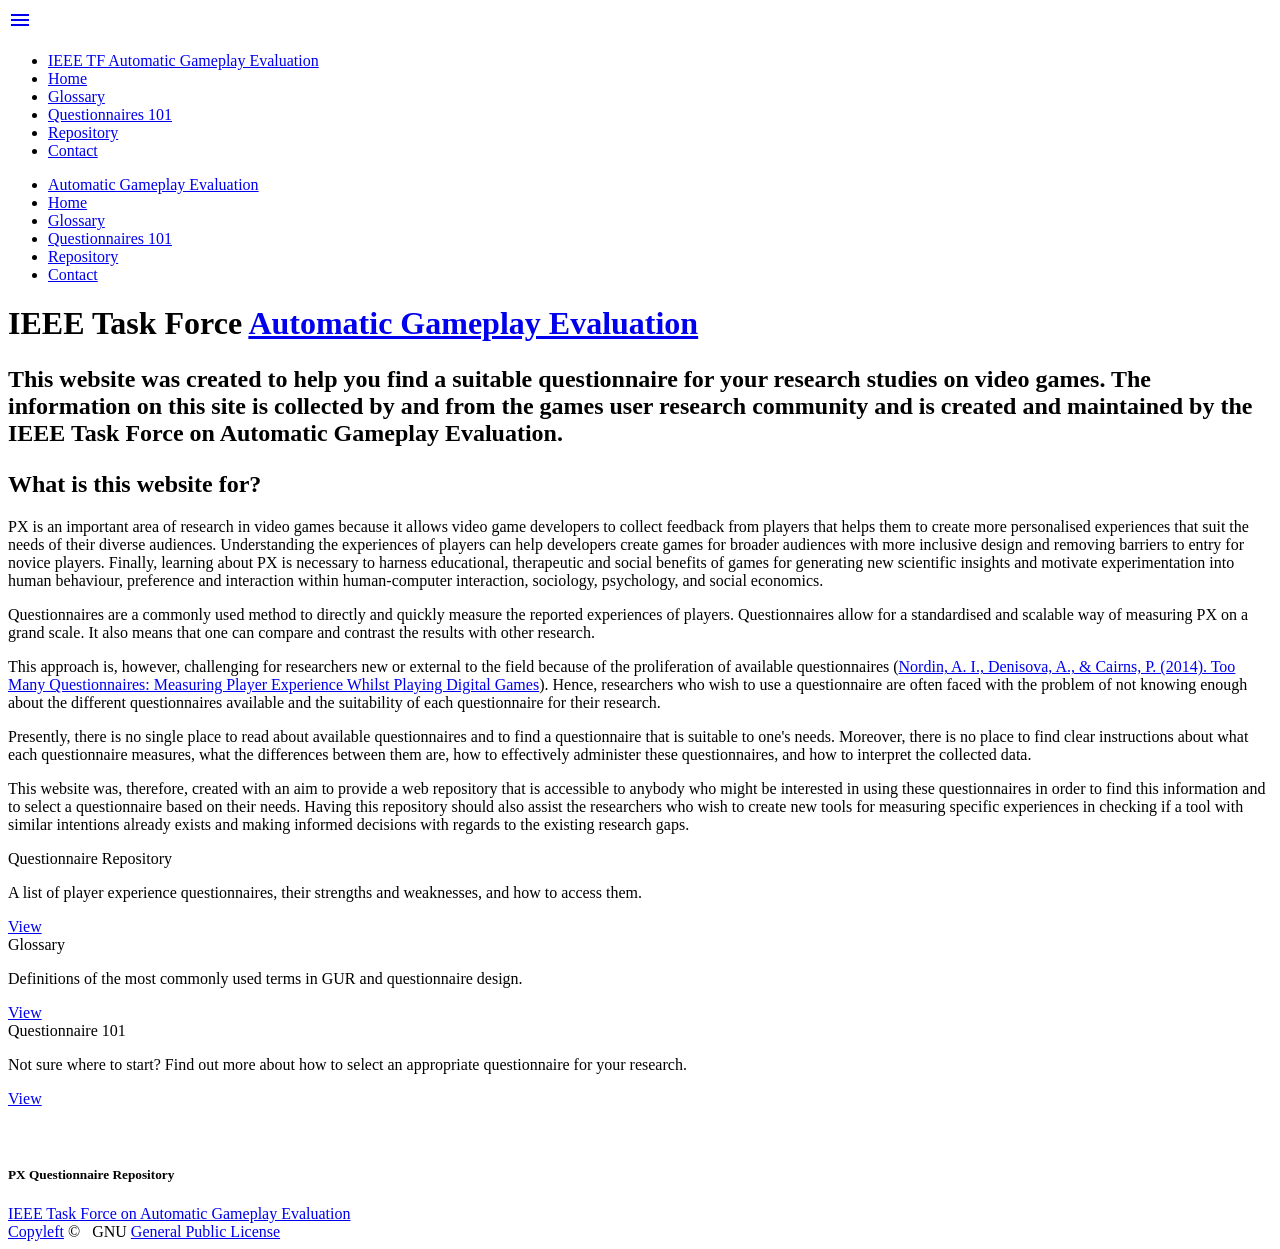
==== questionnaires/index.html @ a7a1222b "Create index.html" ====
<!DOCTYPE html>
<html lang="en">

<head>
    <meta http-equiv="Content-Type" content="text/html; charset=UTF-8" />
    <meta name="viewport" content="width=device-width, initial-scale=1, maximum-scale=1.0" />
    <title>PX Questionnaires Repository</title>

    <!-- CSS  -->
    <link href="https://fonts.googleapis.com/icon?family=Material+Icons" rel="stylesheet">
    <link href="css/materialize.css" type="text/css" rel="stylesheet" media="screen,projection" />
    <link href="css/style.css" type="text/css" rel="stylesheet" media="screen,projection" />

    <script defer type="17fdd54ff80a4f3861666356-text/javascript" src="https://unpkg.com/jquery@latest/dist/jquery.slim.min.js"></script>
    <script defer type="17fdd54ff80a4f3861666356-text/javascript" src="https://cdnjs.cloudflare.com/ajax/libs/materialize/1.0.0/js/materialize.min.js"></script>
    <script defer type="17fdd54ff80a4f3861666356-text/javascript" src="https://unpkg.com/vue@latest/dist/vue.min.js"></script>
    <script defer type="17fdd54ff80a4f3861666356-text/javascript" src="https://unpkg.com/aos@next/dist/aos.js"></script>
    <script defer type="17fdd54ff80a4f3861666356-text/javascript" src="js/vue_headfoot.js"></script>
    <script defer type="17fdd54ff80a4f3861666356-text/javascript" src="js/scripts.js"></script>
</head>

<body>

    <header id="header">
        <div class="navbar-fixed">
            <nav class="no-shadows">
                <div class="nav-wrapper white"><a href="#" data-target="mobile-nav" class="sidenav-trigger hide-on-med-and-up"><i class="material-icons grey-text text-darken-2">menu</i></a>
                    <ul id="nav-mobile" class="left hide-on-small-and-down">
                        <li id="" class="active"><a href="https://game-evaluation.github.io/index.html" target="_blank" class="grey-text text-darken-2">IEEE TF Automatic Gameplay Evaluation</a>
                        </li>
                        <li id="" class=""><a href="#" title="Home" class="grey-text text-darken-2">Home</a></li>
                        <li id="" class=""><a href="glossary.html" title="Glossary" class="grey-text text-darken-2">Glossary</a></li>
                        <li id="" class=""><a href="info.html" title="Questionnaries 101" class="grey-text text-darken-2">Questionnaires 101</a></li>
                        <li id="" class=""><a href="questionnaires.html" title="Repository" class="grey-text text-darken-2">Repository</a></li>
                        <li id="" class=""><a href="contact" title="Contact" class="grey-text text-darken-2">Contact</a></li>
                    </ul>
                </div>
            </nav>
        </div>
        <ul id="mobile-nav" class="sidenav">
            <li id="" class="active"><a href="https://game-evaluation.github.io/index.html" target="_blank" class="menu-header">Automatic Gameplay Evaluation</a></li>
            <li id="" class=""><a href="#" title="Home" class="grey-text text-darken-2">Home</a></li>
            <li id="" class=""><a href="glossary.html" title="Glossary" class="grey-text text-darken-2">Glossary</a></li>
            <li id="" class=""><a href="info.html" title="Questionnaires 101" class="grey-text text-darken-2">Questionnaires 101</a></li>
            <li id="" class=""><a href="questionnaires.html" title="Repository" class="grey-text text-darken-2">Repository</a></li>
            <li id="" class=""><a href="contact.html" title="Contact" class="grey-text text-darken-2">Contact</a></li>
        </ul>
        <div class="container py-5 my-5">
            <div class="row">
                <div class="col s9 l8">
                    <h1 class="page-title"><span>IEEE Task Force</span> <a href="https://game-evaluation.github.io/index.html">Automatic Gameplay Evaluation</a></h1>
                </div>
                <div class="col s12 m9 l10">
                    <h2>
                        <p class="mt-2 smaller">This website was created to help you find a suitable questionnaire for your research studies on video games. The information on this site is collected by and from the games user research community and is created and maintained by the IEEE Task Force on Automatic Gameplay Evaluation.</p>
                    </h2>
                </div>
            </div>
        </div>
    </header>


    <div class="container">
        <div class="section">
            <div class="row">
                <div class="col s12 l11">
                    <h2 class="bold mb-1"><span>What is this website for?</span></h2>
                    <p>PX is an important area of research in video games because it allows video game developers to collect feedback from players that helps them to create more personalised experiences that suit the needs of their diverse audiences. Understanding the experiences of players can help developers create games for broader audiences with more inclusive design and removing barriers to entry for novice players. Finally, learning about PX is necessary to harness educational, therapeutic and social benefits of games for generating new scientific insights and motivate experimentation into human behaviour, preference and interaction within human-computer interaction, sociology, psychology, and social economics. </p>

                    <p>Questionnaires are a commonly used method to directly and quickly measure the reported experiences of players. Questionnaires allow for a standardised and scalable way of measuring PX on a grand scale. It also means that one can compare and contrast the results with other research.</p>

                    <p>This approach is, however, challenging for researchers new or external to the field because of the proliferation of available questionnaires (<a class="yellow-text text-darken-3" href="https://openaccess.city.ac.uk/id/eprint/21353/1/" target="_blank">Nordin, A. I., Denisova, A., &amp; Cairns, P. (2014). Too Many Questionnaires: Measuring Player Experience Whilst Playing Digital Games</a>). Hence, researchers who wish to use a questionnaire are often faced with the problem of not knowing enough about the different questionnaires available and the suitability of each questionnaire for their research.</p>

                    <p>Presently, there is no single place to read about available questionnaires and to find a questionnaire that is suitable to one's needs. Moreover, there is no place to find clear instructions about what each questionnaire measures, what the differences between them are, how to effectively administer these questionnaires, and how to interpret the collected data. </p>

                    <p>This website was, therefore, created with an aim to provide a web repository that is accessible to anybody who might be interested in using these questionnaires in order to find this information and to select a questionnaire based on their needs. Having this repository should also assist the researchers who wish to create new tools for measuring specific experiences in checking if a tool with similar intentions already exists and making informed decisions with regards to the existing research gaps.</p>
                </div>
                <div class="col s12 l4 my-5">
                    <div class="card grey darken-3">
                        <div class="card-content white-text">
                            <span class="card-title">Questionnaire Repository</span>
                            <p class="light">A list of player experience questionnaires, their strengths and weaknesses, and how to access them.</p>
                        </div>
                        <div class="card-action">
                            <a class="yellow-text text-darken-2" href="questionnaires.html">View</a>
                        </div>
                    </div>
                </div>
                <div class="col s12 l4 my-5">
                    <div class="card grey darken-3">
                        <div class="card-content white-text">
                            <span class="card-title">Glossary</span>
                            <p class="light">Definitions of the most commonly used terms in GUR and questionnaire design.</p>
                        </div>
                        <div class="card-action">
                            <a class="yellow-text text-darken-2" href="glossary.html">View</a>
                        </div>
                    </div>
                </div>
                <div class="col s12 l4 my-5">
                    <div class="card grey darken-3">
                        <div class="card-content white-text">
                            <span class="card-title">Questionnaire 101</span>
                            <p class="light">Not sure where to start? Find out more about how to select an appropriate questionnaire for your research.</p>
                        </div>
                        <div class="card-action">
                            <a class="yellow-text text-darken-2" href="#">View</a>
                        </div>
                    </div>
                </div>


            </div>
            <br><br>
        </div>
    </div>


    <footer class="page-footer grey lighten-5" id="footer">
        <div class="container">
            <div class="row">
                <div data-aos="fade-up" data-aos-delay="150" data-aos-anchor-placement="bottom-bottom" data-aos-easing="ease-in-out-quad" data-aos-once="true" class="col l6 s12 aos-init aos-animate">
                    <h5 class="bold grey-text text-darken-4">
                        PX Questionnaire Repository
                    </h5>
                    <div><a href="https://game-evaluation.github.io/index.html" class="link grey-text text-darken-4">IEEE Task Force on Automatic Gameplay Evaluation</a></div>
                </div>
            </div>
            <div class="row">
                <div class="col 4">
                    <div class="footer-copyright grey lighten-5 grey-text text-lighten-2"><a href="https://www.gnu.org/licenses/copyleft.en.html" title="What is Copyleft? - GNU Project - Free Software Foundation" class="grey-text text-lighten-2">Copyleft</a>&nbsp;<span class="copyleft">©</span>&nbsp;
                        &nbsp;GNU&nbsp;<a href="https://www.gnu.org/licenses/gpl.html" title="The GNU General Public License v3.0 - GNU Project - Free Software Foundation" class="grey-text text-lighten-2">General Public License</a></div>
                </div>
            </div>
        </div>
    </footer>


    <!--  Scripts-->
    <script src="https://code.jquery.com/jquery-2.1.1.min.js"></script>
    <script src="js/materialize.js"></script>
    <script src="js/init.js"></script>

</body></html>
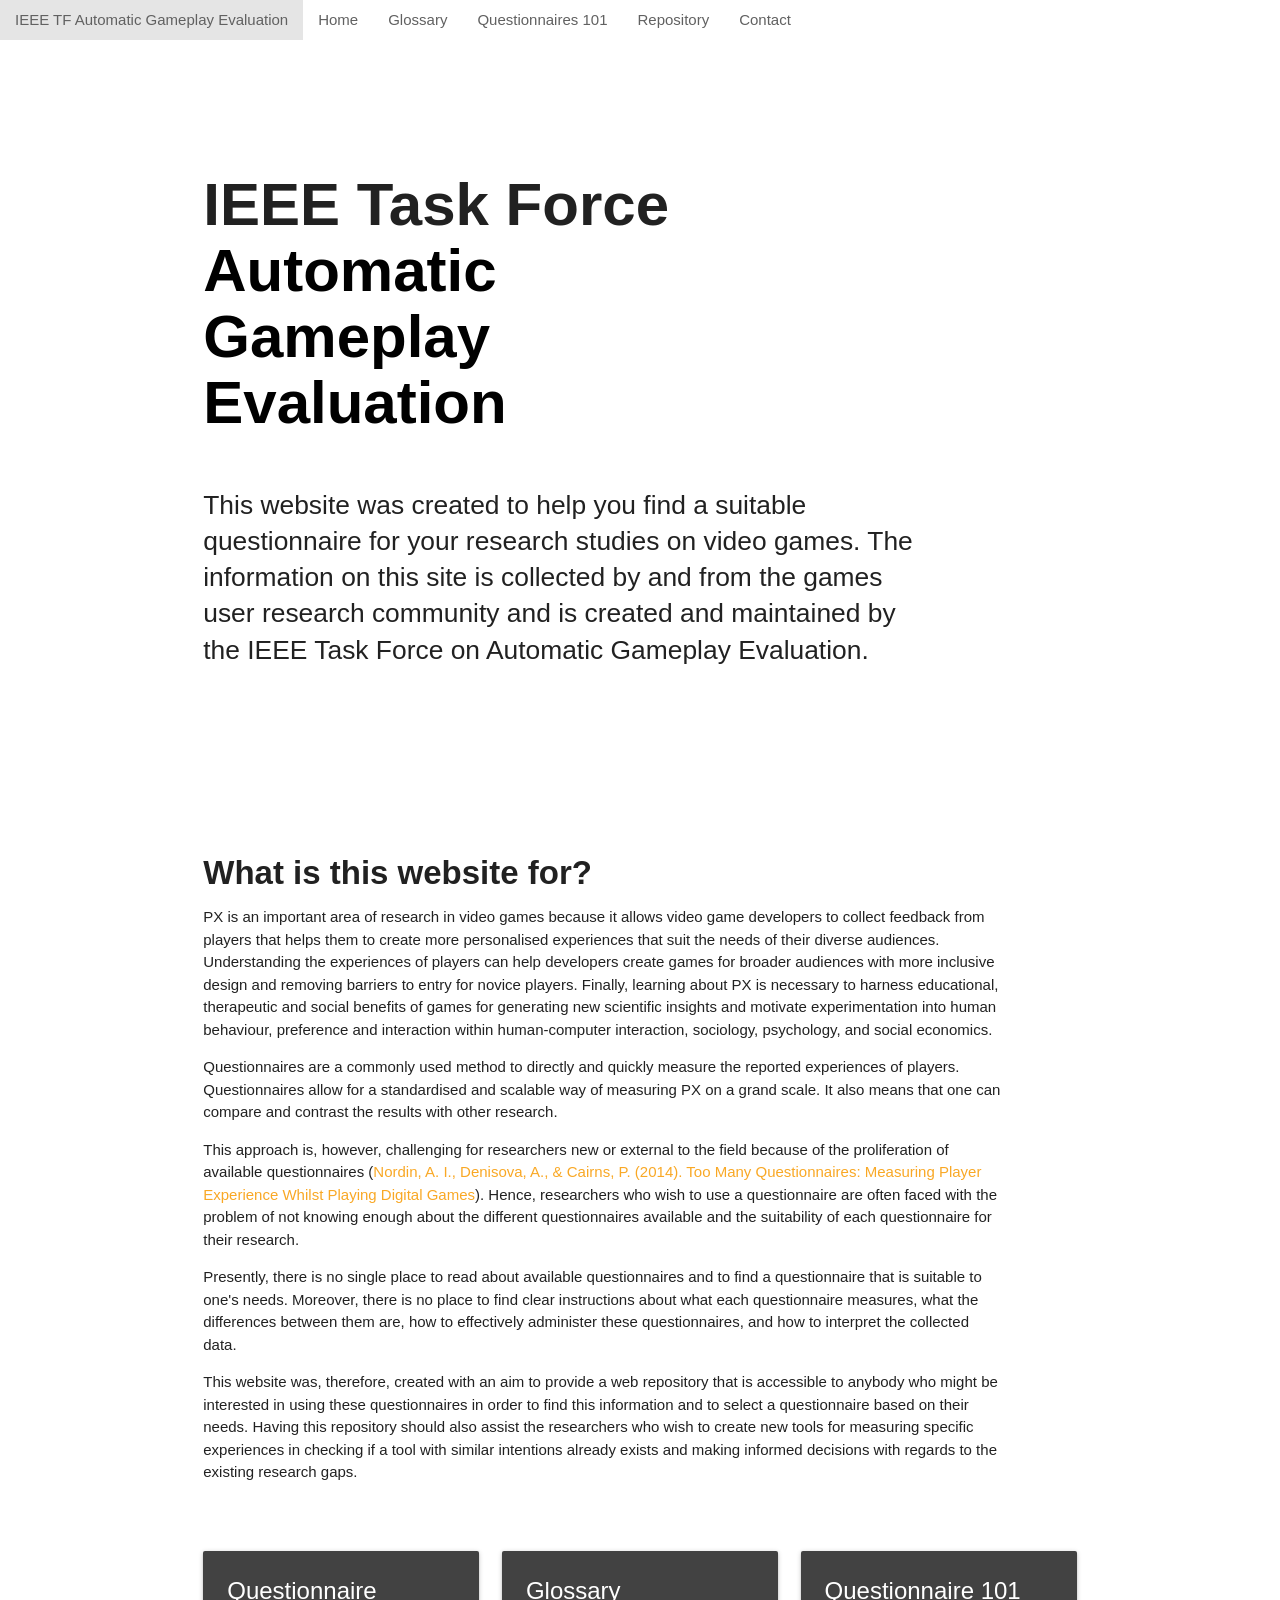
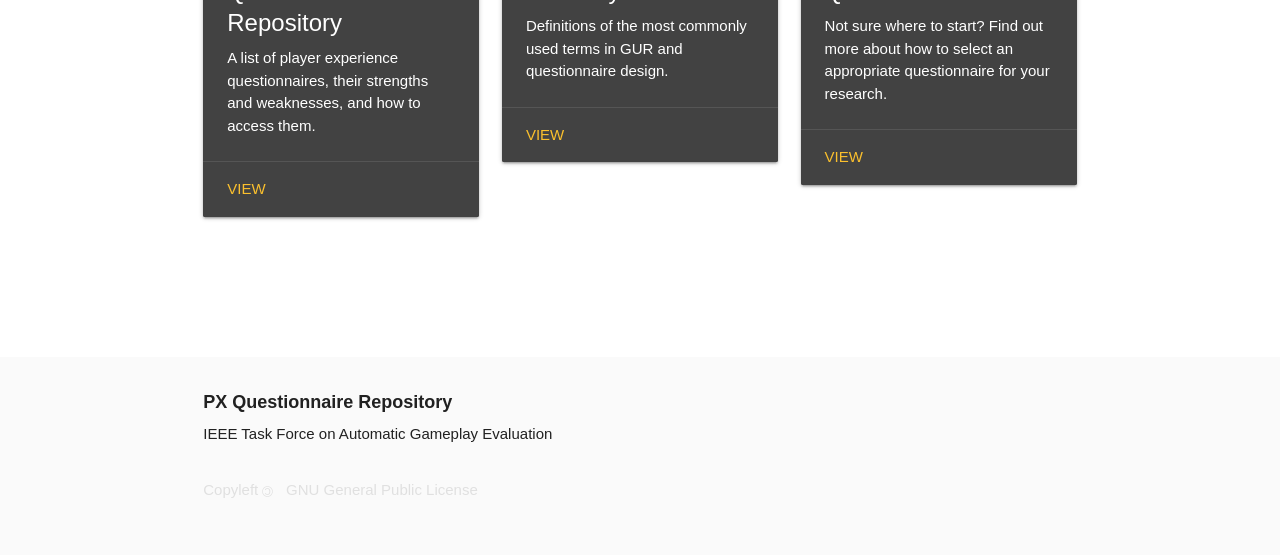
==== commit 8fccb599: "Update index.html" ====
--- a/questionnaires/index.html
+++ b/questionnaires/index.html
@@ -26,7 +26,7 @@
             <nav class="no-shadows">
                 <div class="nav-wrapper white"><a href="#" data-target="mobile-nav" class="sidenav-trigger hide-on-med-and-up"><i class="material-icons grey-text text-darken-2">menu</i></a>
                     <ul id="nav-mobile" class="left hide-on-small-and-down">
-                        <li id="" class="active"><a href="https://game-evaluation.github.io/index.html" target="_blank" class="grey-text text-darken-2">IEEE TF Automatic Gameplay Evaluation</a>
+                        <li id="" class="active"><a href="https://game-evaluation.github.io/home.html" target="_blank" class="grey-text text-darken-2">IEEE TF Automatic Gameplay Evaluation</a>
                         </li>
                         <li id="" class=""><a href="#" title="Home" class="grey-text text-darken-2">Home</a></li>
                         <li id="" class=""><a href="glossary.html" title="Glossary" class="grey-text text-darken-2">Glossary</a></li>
@@ -38,7 +38,7 @@
             </nav>
         </div>
         <ul id="mobile-nav" class="sidenav">
-            <li id="" class="active"><a href="https://game-evaluation.github.io/index.html" target="_blank" class="menu-header">Automatic Gameplay Evaluation</a></li>
+            <li id="" class="active"><a href="https://game-evaluation.github.io/home.html" target="_blank" class="menu-header">Automatic Gameplay Evaluation</a></li>
             <li id="" class=""><a href="#" title="Home" class="grey-text text-darken-2">Home</a></li>
             <li id="" class=""><a href="glossary.html" title="Glossary" class="grey-text text-darken-2">Glossary</a></li>
             <li id="" class=""><a href="info.html" title="Questionnaires 101" class="grey-text text-darken-2">Questionnaires 101</a></li>
--- a/questionnaires/css/style.css
+++ b/questionnaires/css/style.css
@@ -0,0 +1,2704 @@
+/*!* Additional styles
+* Copyleft
+* https://www.gnu.org/licenses/gpl.html*/
+.img-responsive {
+    max-width: 100%;
+    height: auto;
+    object-fit: cover
+}
+
+.fade-out.aos-animate {
+    opacity: 0
+}
+
+.fade-out:hover {
+    opacity: 0
+}
+
+.reg {
+    font-weight: 400;
+    font-size: 1.2rem
+}
+
+.ex-light {
+    font-weight: 200;
+    font-size: 1.1rem
+}
+
+.bold {
+    font-weight: 800
+}
+
+.smaller {
+    font-size: .8em
+}
+
+.small {
+    font-size: .9em
+}
+
+a {
+    color: #e6b800
+}
+
+.lead::first-letter {
+    font-weight: 700;
+    -webkit-initial-letter: 3 2;
+    initial-letter: 3 2
+}
+
+.roundedElement {
+    border-radius: 4%
+}
+
+.tabs .tab a {
+    color: #000
+}
+
+.tabs .tab a:hover {
+    background-color: #eee;
+    color: #000
+}
+
+.tabs .tab a.active {
+    color: #000
+}
+
+.tabs .indicator {
+    background-color: #000
+}
+
+.copyleft {
+    display: inline-block;
+    transform: rotate(180deg)
+}
+
+.sticker {
+    width: 150px;
+    height: 150px;
+    -webkit-border-radius: 50%;
+    -moz-border-radius: 50%;
+    border-radius: 50%;
+    color: #fff;
+    line-height: 300px;
+    text-align: center;
+    background: #000;
+    display: inline-block;
+    margin-top: -30%;
+    line-height: 32px;
+    font-size: 1.9rem;
+    font-weight: 700;
+    transform: rotate(20deg)
+}
+
+.sticker:hover {
+    background: #d5171c;
+    transform: rotate(0deg)
+}
+
+.link {
+    position: relative;
+    z-index: 1
+}
+
+.link:hover {
+    color: #fff !important
+}
+
+.link::before {
+    content: '';
+    position: absolute;
+    z-index: -1;
+    top: 0;
+    bottom: 0;
+    left: -.25em;
+    right: -.25em;
+    background-color: #000;
+    transform-origin: center right;
+    transform: scaleX(0);
+    transition: transform .2s ease-in-out
+}
+
+.link:hover::before {
+    transform: scaleX(1);
+    transform-origin: center left
+}
+
+input:focus,
+select:focus,
+textarea:focus,
+button:focus,
+li:focus,
+.keyboard-focused {
+    outline: none
+}
+
+.keyboard-focused input[type=range]:focus:not(.active)::-webkit-slider-thumb {
+    -webkit-box-shadow: #fff;
+    box-shadow: #fff
+}
+
+.keyboard-focused input[type=range]:focus:not(.active)::-moz-range-thumb {
+    box-shadow: #fff
+}
+
+.keyboard-focused input[type=range]:focus:not(.active)::-ms-thumb {
+    box-shadow: #fff
+}
+
+*:focus:not(.focus-visible) {
+    outline: none
+}
+
+.focus-visible {
+    outline: #90ee90 solid 2px
+}
+
+nav,
+.navbar-fixed,
+nav i.material-icons {
+    height: 40px;
+    line-height: 40px
+}
+
+.no-shadows {
+    box-shadow: none !important
+}
+
+.brand-logo {
+    margin-right: 10%
+}
+
+.brand-logo img {
+    height: 80px
+}
+
+.lbr {
+    white-space: pre-wrap
+}
+
+.page-footer {
+    padding-bottom: 20px;
+    box-shadow: 0 50vh 0 50vh #fafafa
+}
+
+h1 {
+    font-size: 3rem;
+    line-height: 110%;
+    margin: 2.8rem 0 1.68rem
+}
+
+h2 {
+    font-size: 2.2rem;
+    line-height: 110%;
+    margin: 2.3733333333rem 0 1.424rem
+}
+
+h3 {
+    font-size: 1.5rem;
+    line-height: 110%;
+    margin: 1.9466666667rem 0 1.168rem
+}
+
+h4 {
+    font-size: 1.3rem;
+    line-height: 110%;
+    margin: 1.52rem 0 .912rem
+}
+
+h5 {
+    font-size: 1.2rem;
+    line-height: 110%;
+    margin: 1.0933333333rem 0 .656rem
+}
+
+h6 {
+    font-size: 1.05rem;
+    line-height: 110%;
+    margin: .7666666667rem 0 .46rem
+}
+
+#dropdown1 {
+    width: 160px !important
+}
+
+#ft th,
+#pt1 th,
+#pt2 th {
+    width: 100%
+}
+
+#ft td,
+#pt1 td,
+#pt2 td {
+    display: inline-block;
+    width: 25%
+}
+
+.menu-header {
+    font-weight: 600
+}
+
+.menu-subheader::before {
+    content: "\2002"
+}
+
+.menu-subheader,
+.menu-header {
+    color: #616161 !important
+}
+
+.menu-selection {
+    font-weight: 800;
+    color: #616161 !important
+}
+
+table,
+tr {
+    border-bottom: none
+}
+
+.section {
+    padding-top: 1rem;
+    padding-bottom: 1rem
+}
+
+.collapsible-header.active i {
+    -ms-transform: rotate(90deg);
+    -webkit-transform: rotate(90deg);
+    transform: rotate(90deg)
+}
+
+img.head-shot {
+    border-radius: 5%
+}
+
+img.head-shot-lg {
+    border-radius: 10px;
+    width: auto;
+    height: 220px
+}
+
+div.big-strong,
+h2.big-strong {
+    font-weight: 800;
+    font-size: 1.6rem;
+    margin-top: 1.2rem
+}
+
+@-webkit-keyframes fadeIn {
+    0% {
+        opacity: 0
+    }
+
+    40% {
+        opacity: 1
+    }
+
+    60% {
+        opacity: 1
+    }
+
+    100% {
+        opacity: 0
+    }
+}
+
+@-moz-keyframes fadeIn {
+    0% {
+        opacity: 0
+    }
+
+    40% {
+        opacity: 1
+    }
+
+    60% {
+        opacity: 1
+    }
+
+    100% {
+        opacity: 0
+    }
+}
+
+@keyframes fadeIn {
+    0% {
+        opacity: 0
+    }
+
+    40% {
+        opacity: 1
+    }
+
+    60% {
+        opacity: 1
+    }
+
+    100% {
+        opacity: 0
+    }
+}
+
+h1.page-title {
+    font-size: 60px;
+    font-weight: 900;
+    margin-bottom: 1rem
+}
+
+h1.page-title a, h2.page-title a {
+    color: #000
+}
+
+h1.page-title a:hover, h2.page-title a:hover {
+    color: #fcac24
+}
+
+h2.page-title {
+    font-size: 42px;
+    font-weight: 900;
+    margin-bottom: 1rem
+}
+
+h4 a {
+    color: #e6b800;
+    text-decoration: underline;
+}
+
+@media only screen and (min-width:1201px) {
+    h1.page-title {
+        font-size: 60px;
+        font-weight: 900;
+        margin-bottom: 1rem
+    }
+    
+    h2.page-title {
+        font-size: 42px;
+        font-weight: 900;
+        margin-bottom: 1rem
+    }
+
+    .hero-align-bottom {
+        margin-top: 270px
+    }
+
+    .oversize,
+    .oversize-overlay {
+        width: 100%;
+        font-weight: 700;
+        text-rendering: optimizeLegibility
+    }
+
+    .oversize {
+        font-size: 14rem
+    }
+
+    .oversize-overlay {
+        font-size: 13rem;
+        opacity: .6
+    }
+}
+
+@media only screen and (min-width:993px) {
+    h1.page-title {
+        font-size: 60px;
+        font-weight: 900;
+        margin-bottom: 1rem
+    }
+    
+    h2.page-title {
+        font-size: 42px;
+        font-weight: 900;
+        margin-bottom: 1rem
+    }
+
+    .hero-align-bottom {
+        margin-top: 270px
+    }
+
+    .oversize,
+    .oversize-overlay {
+        width: 100%;
+        font-weight: 700;
+        text-rendering: optimizeLegibility
+    }
+
+    .oversize {
+        font-size: 12rem
+    }
+
+    .oversize-overlay {
+        font-size: 11rem;
+        opacity: .6
+    }
+}
+
+@media only screen and (min-width:601px) and (max-width:992px) {
+    h1.page-title {
+        font-size: 54px;
+        font-weight: 800;
+        margin-bottom: .5rem
+    }
+    h2.page-title {
+        font-size: 40px;
+        font-weight: 800;
+        margin-bottom: .5rem
+    }
+
+    .hero-align-bottom {
+        margin-top: 320px
+    }
+
+    .oversize,
+    .oversize-overlay {
+        width: 100%;
+        font-weight: 700;
+        text-rendering: optimizeLegibility
+    }
+
+    .oversize {
+        font-size: 8rem
+    }
+
+    .oversize-overlay {
+        font-size: 8rem;
+        opacity: .6
+    }
+}
+
+@media only screen and (max-width:600px) {
+    h1.page-title {
+        font-size: 42px;
+        font-weight: 800
+    }
+    h2.page-title {
+        font-size: 32px;
+        font-weight: 800
+    }
+
+    .hero-align-bottom {
+        margin-top: 380px
+    }
+
+    .oversize,
+    .oversize-overlay {
+        width: 100%;
+        font-weight: 700;
+        text-rendering: optimizeLegibility
+    }
+
+    .oversize {
+        font-size: 5rem
+    }
+
+    .oversize-overlay {
+        font-size: 4rem;
+        opacity: .6
+    }
+}
+
+.h100 {
+    height: 100%
+}
+
+li.charter-list {
+    margin-bottom: .7rem
+}
+
+.parallax-text {
+    font-size: 1.1rem;
+    font-weight: 700;
+    text-rendering: optimizeLegibility
+}
+
+.material-icons.md-12 {
+    font-size: 12px
+}
+
+.material-icons.md-14 {
+    font-size: 14px
+}
+
+.material-icons.md-18 {
+    font-size: 18px
+}
+
+.material-icons.md-24 {
+    font-size: 24px
+}
+
+.material-icons.md-36 {
+    font-size: 36px
+}
+
+.material-icons.md-48 {
+    font-size: 48px
+}
+
+.m-0 {
+    margin: 0 !important
+}
+
+.mt-0,
+.my-0 {
+    margin-top: 0 !important
+}
+
+.mr-0,
+.mx-0 {
+    margin-right: 0 !important
+}
+
+.mb-0,
+.my-0 {
+    margin-bottom: 0 !important
+}
+
+.ml-0,
+.mx-0 {
+    margin-left: 0 !important
+}
+
+.m-1 {
+    margin: .25rem !important
+}
+
+.mt-1,
+.my-1 {
+    margin-top: .25rem !important
+}
+
+.mr-1,
+.mx-1 {
+    margin-right: .25rem !important
+}
+
+.mb-1,
+.my-1 {
+    margin-bottom: .25rem !important
+}
+
+.ml-1,
+.mx-1 {
+    margin-left: .25rem !important
+}
+
+.m-2 {
+    margin: .5rem !important
+}
+
+.mt-2,
+.my-2 {
+    margin-top: .5rem !important
+}
+
+.mr-2,
+.mx-2 {
+    margin-right: .5rem !important
+}
+
+.mb-2,
+.my-2 {
+    margin-bottom: .5rem !important
+}
+
+.ml-2,
+.mx-2 {
+    margin-left: .5rem !important
+}
+
+.m-3 {
+    margin: 1rem !important
+}
+
+.mt-3,
+.my-3 {
+    margin-top: 1rem !important
+}
+
+.mr-3,
+.mx-3 {
+    margin-right: 1rem !important
+}
+
+.mb-3,
+.my-3 {
+    margin-bottom: 1rem !important
+}
+
+.ml-3,
+.mx-3 {
+    margin-left: 1rem !important
+}
+
+.m-4 {
+    margin: 1.5rem !important
+}
+
+.mt-4,
+.my-4 {
+    margin-top: 1.5rem !important
+}
+
+.mr-4,
+.mx-4 {
+    margin-right: 1.5rem !important
+}
+
+.mb-4,
+.my-4 {
+    margin-bottom: 1.5rem !important
+}
+
+.ml-4,
+.mx-4 {
+    margin-left: 1.5rem !important
+}
+
+.m-5 {
+    margin: 3rem !important
+}
+
+.mt-5,
+.my-5 {
+    margin-top: 3rem !important
+}
+
+.mr-5,
+.mx-5 {
+    margin-right: 3rem !important
+}
+
+.mb-5,
+.my-5 {
+    margin-bottom: 3rem !important
+}
+
+.ml-5,
+.mx-5 {
+    margin-left: 3rem !important
+}
+
+.p-0 {
+    padding: 0 !important
+}
+
+.pt-0,
+.py-0 {
+    padding-top: 0 !important
+}
+
+.pr-0,
+.px-0 {
+    padding-right: 0 !important
+}
+
+.pb-0,
+.py-0 {
+    padding-bottom: 0 !important
+}
+
+.pl-0,
+.px-0 {
+    padding-left: 0 !important
+}
+
+.p-1 {
+    padding: .25rem !important
+}
+
+.pt-1,
+.py-1 {
+    padding-top: .25rem !important
+}
+
+.pr-1,
+.px-1 {
+    padding-right: .25rem !important
+}
+
+.pb-1,
+.py-1 {
+    padding-bottom: .25rem !important
+}
+
+.pl-1,
+.px-1 {
+    padding-left: .25rem !important
+}
+
+.p-2 {
+    padding: .5rem !important
+}
+
+.pt-2,
+.py-2 {
+    padding-top: .5rem !important
+}
+
+.pr-2,
+.px-2 {
+    padding-right: .5rem !important
+}
+
+.pb-2,
+.py-2 {
+    padding-bottom: .5rem !important
+}
+
+.pl-2,
+.px-2 {
+    padding-left: .5rem !important
+}
+
+.p-3 {
+    padding: 1rem !important
+}
+
+.pt-3,
+.py-3 {
+    padding-top: 1rem !important
+}
+
+.pr-3,
+.px-3 {
+    padding-right: 1rem !important
+}
+
+.pb-3,
+.py-3 {
+    padding-bottom: 1rem !important
+}
+
+.pl-3,
+.px-3 {
+    padding-left: 1rem !important
+}
+
+.p-4 {
+    padding: 1.5rem !important
+}
+
+.pt-4,
+.py-4 {
+    padding-top: 1.5rem !important
+}
+
+.pr-4,
+.px-4 {
+    padding-right: 1.5rem !important
+}
+
+.pb-4,
+.py-4 {
+    padding-bottom: 1.5rem !important
+}
+
+.pl-4,
+.px-4 {
+    padding-left: 1.5rem !important
+}
+
+.p-5 {
+    padding: 3rem !important
+}
+
+.pt-5,
+.py-5 {
+    padding-top: 3rem !important
+}
+
+.pr-5,
+.px-5 {
+    padding-right: 3rem !important
+}
+
+.pb-5,
+.py-5 {
+    padding-bottom: 3rem !important
+}
+
+.pl-5,
+.px-5 {
+    padding-left: 3rem !important
+}
+
+.m-n1 {
+    margin: -.25rem !important
+}
+
+.mt-n1,
+.my-n1 {
+    margin-top: -.25rem !important
+}
+
+.mr-n1,
+.mx-n1 {
+    margin-right: -.25rem !important
+}
+
+.mb-n1,
+.my-n1 {
+    margin-bottom: -.25rem !important
+}
+
+.ml-n1,
+.mx-n1 {
+    margin-left: -.25rem !important
+}
+
+.m-n2 {
+    margin: -.5rem !important
+}
+
+.mt-n2,
+.my-n2 {
+    margin-top: -.5rem !important
+}
+
+.mr-n2,
+.mx-n2 {
+    margin-right: -.5rem !important
+}
+
+.mb-n2,
+.my-n2 {
+    margin-bottom: -.5rem !important
+}
+
+.ml-n2,
+.mx-n2 {
+    margin-left: -.5rem !important
+}
+
+.m-n3 {
+    margin: -1rem !important
+}
+
+.mt-n3,
+.my-n3 {
+    margin-top: -1rem !important
+}
+
+.mr-n3,
+.mx-n3 {
+    margin-right: -1rem !important
+}
+
+.mb-n3,
+.my-n3 {
+    margin-bottom: -1rem !important
+}
+
+.ml-n3,
+.mx-n3 {
+    margin-left: -1rem !important
+}
+
+.m-n4 {
+    margin: -1.5rem !important
+}
+
+.mt-n4,
+.my-n4 {
+    margin-top: -1.5rem !important
+}
+
+.mr-n4,
+.mx-n4 {
+    margin-right: -1.5rem !important
+}
+
+.mb-n4,
+.my-n4 {
+    margin-bottom: -1.5rem !important
+}
+
+.ml-n4,
+.mx-n4 {
+    margin-left: -1.5rem !important
+}
+
+.m-n5 {
+    margin: -3rem !important
+}
+
+.mt-n5,
+.my-n5 {
+    margin-top: -3rem !important
+}
+
+.mr-n5,
+.mx-n5 {
+    margin-right: -3rem !important
+}
+
+.mb-n5,
+.my-n5 {
+    margin-bottom: -3rem !important
+}
+
+.ml-n5,
+.mx-n5 {
+    margin-left: -3rem !important
+}
+
+.m-auto {
+    margin: auto !important
+}
+
+.mt-auto,
+.my-auto {
+    margin-top: auto !important
+}
+
+.mr-auto,
+.mx-auto {
+    margin-right: auto !important
+}
+
+.mb-auto,
+.my-auto {
+    margin-bottom: auto !important
+}
+
+.ml-auto,
+.mx-auto {
+    margin-left: auto !important
+}
+
+@media(min-width:576px) {
+    .m-sm-0 {
+        margin: 0 !important
+    }
+
+    .mt-sm-0,
+    .my-sm-0 {
+        margin-top: 0 !important
+    }
+
+    .mr-sm-0,
+    .mx-sm-0 {
+        margin-right: 0 !important
+    }
+
+    .mb-sm-0,
+    .my-sm-0 {
+        margin-bottom: 0 !important
+    }
+
+    .ml-sm-0,
+    .mx-sm-0 {
+        margin-left: 0 !important
+    }
+
+    .m-sm-1 {
+        margin: .25rem !important
+    }
+
+    .mt-sm-1,
+    .my-sm-1 {
+        margin-top: .25rem !important
+    }
+
+    .mr-sm-1,
+    .mx-sm-1 {
+        margin-right: .25rem !important
+    }
+
+    .mb-sm-1,
+    .my-sm-1 {
+        margin-bottom: .25rem !important
+    }
+
+    .ml-sm-1,
+    .mx-sm-1 {
+        margin-left: .25rem !important
+    }
+
+    .m-sm-2 {
+        margin: .5rem !important
+    }
+
+    .mt-sm-2,
+    .my-sm-2 {
+        margin-top: .5rem !important
+    }
+
+    .mr-sm-2,
+    .mx-sm-2 {
+        margin-right: .5rem !important
+    }
+
+    .mb-sm-2,
+    .my-sm-2 {
+        margin-bottom: .5rem !important
+    }
+
+    .ml-sm-2,
+    .mx-sm-2 {
+        margin-left: .5rem !important
+    }
+
+    .m-sm-3 {
+        margin: 1rem !important
+    }
+
+    .mt-sm-3,
+    .my-sm-3 {
+        margin-top: 1rem !important
+    }
+
+    .mr-sm-3,
+    .mx-sm-3 {
+        margin-right: 1rem !important
+    }
+
+    .mb-sm-3,
+    .my-sm-3 {
+        margin-bottom: 1rem !important
+    }
+
+    .ml-sm-3,
+    .mx-sm-3 {
+        margin-left: 1rem !important
+    }
+
+    .m-sm-4 {
+        margin: 1.5rem !important
+    }
+
+    .mt-sm-4,
+    .my-sm-4 {
+        margin-top: 1.5rem !important
+    }
+
+    .mr-sm-4,
+    .mx-sm-4 {
+        margin-right: 1.5rem !important
+    }
+
+    .mb-sm-4,
+    .my-sm-4 {
+        margin-bottom: 1.5rem !important
+    }
+
+    .ml-sm-4,
+    .mx-sm-4 {
+        margin-left: 1.5rem !important
+    }
+
+    .m-sm-5 {
+        margin: 3rem !important
+    }
+
+    .mt-sm-5,
+    .my-sm-5 {
+        margin-top: 3rem !important
+    }
+
+    .mr-sm-5,
+    .mx-sm-5 {
+        margin-right: 3rem !important
+    }
+
+    .mb-sm-5,
+    .my-sm-5 {
+        margin-bottom: 3rem !important
+    }
+
+    .ml-sm-5,
+    .mx-sm-5 {
+        margin-left: 3rem !important
+    }
+
+    .p-sm-0 {
+        padding: 0 !important
+    }
+
+    .pt-sm-0,
+    .py-sm-0 {
+        padding-top: 0 !important
+    }
+
+    .pr-sm-0,
+    .px-sm-0 {
+        padding-right: 0 !important
+    }
+
+    .pb-sm-0,
+    .py-sm-0 {
+        padding-bottom: 0 !important
+    }
+
+    .pl-sm-0,
+    .px-sm-0 {
+        padding-left: 0 !important
+    }
+
+    .p-sm-1 {
+        padding: .25rem !important
+    }
+
+    .pt-sm-1,
+    .py-sm-1 {
+        padding-top: .25rem !important
+    }
+
+    .pr-sm-1,
+    .px-sm-1 {
+        padding-right: .25rem !important
+    }
+
+    .pb-sm-1,
+    .py-sm-1 {
+        padding-bottom: .25rem !important
+    }
+
+    .pl-sm-1,
+    .px-sm-1 {
+        padding-left: .25rem !important
+    }
+
+    .p-sm-2 {
+        padding: .5rem !important
+    }
+
+    .pt-sm-2,
+    .py-sm-2 {
+        padding-top: .5rem !important
+    }
+
+    .pr-sm-2,
+    .px-sm-2 {
+        padding-right: .5rem !important
+    }
+
+    .pb-sm-2,
+    .py-sm-2 {
+        padding-bottom: .5rem !important
+    }
+
+    .pl-sm-2,
+    .px-sm-2 {
+        padding-left: .5rem !important
+    }
+
+    .p-sm-3 {
+        padding: 1rem !important
+    }
+
+    .pt-sm-3,
+    .py-sm-3 {
+        padding-top: 1rem !important
+    }
+
+    .pr-sm-3,
+    .px-sm-3 {
+        padding-right: 1rem !important
+    }
+
+    .pb-sm-3,
+    .py-sm-3 {
+        padding-bottom: 1rem !important
+    }
+
+    .pl-sm-3,
+    .px-sm-3 {
+        padding-left: 1rem !important
+    }
+
+    .p-sm-4 {
+        padding: 1.5rem !important
+    }
+
+    .pt-sm-4,
+    .py-sm-4 {
+        padding-top: 1.5rem !important
+    }
+
+    .pr-sm-4,
+    .px-sm-4 {
+        padding-right: 1.5rem !important
+    }
+
+    .pb-sm-4,
+    .py-sm-4 {
+        padding-bottom: 1.5rem !important
+    }
+
+    .pl-sm-4,
+    .px-sm-4 {
+        padding-left: 1.5rem !important
+    }
+
+    .p-sm-5 {
+        padding: 3rem !important
+    }
+
+    .pt-sm-5,
+    .py-sm-5 {
+        padding-top: 3rem !important
+    }
+
+    .pr-sm-5,
+    .px-sm-5 {
+        padding-right: 3rem !important
+    }
+
+    .pb-sm-5,
+    .py-sm-5 {
+        padding-bottom: 3rem !important
+    }
+
+    .pl-sm-5,
+    .px-sm-5 {
+        padding-left: 3rem !important
+    }
+
+    .m-sm-n1 {
+        margin: -.25rem !important
+    }
+
+    .mt-sm-n1,
+    .my-sm-n1 {
+        margin-top: -.25rem !important
+    }
+
+    .mr-sm-n1,
+    .mx-sm-n1 {
+        margin-right: -.25rem !important
+    }
+
+    .mb-sm-n1,
+    .my-sm-n1 {
+        margin-bottom: -.25rem !important
+    }
+
+    .ml-sm-n1,
+    .mx-sm-n1 {
+        margin-left: -.25rem !important
+    }
+
+    .m-sm-n2 {
+        margin: -.5rem !important
+    }
+
+    .mt-sm-n2,
+    .my-sm-n2 {
+        margin-top: -.5rem !important
+    }
+
+    .mr-sm-n2,
+    .mx-sm-n2 {
+        margin-right: -.5rem !important
+    }
+
+    .mb-sm-n2,
+    .my-sm-n2 {
+        margin-bottom: -.5rem !important
+    }
+
+    .ml-sm-n2,
+    .mx-sm-n2 {
+        margin-left: -.5rem !important
+    }
+
+    .m-sm-n3 {
+        margin: -1rem !important
+    }
+
+    .mt-sm-n3,
+    .my-sm-n3 {
+        margin-top: -1rem !important
+    }
+
+    .mr-sm-n3,
+    .mx-sm-n3 {
+        margin-right: -1rem !important
+    }
+
+    .mb-sm-n3,
+    .my-sm-n3 {
+        margin-bottom: -1rem !important
+    }
+
+    .ml-sm-n3,
+    .mx-sm-n3 {
+        margin-left: -1rem !important
+    }
+
+    .m-sm-n4 {
+        margin: -1.5rem !important
+    }
+
+    .mt-sm-n4,
+    .my-sm-n4 {
+        margin-top: -1.5rem !important
+    }
+
+    .mr-sm-n4,
+    .mx-sm-n4 {
+        margin-right: -1.5rem !important
+    }
+
+    .mb-sm-n4,
+    .my-sm-n4 {
+        margin-bottom: -1.5rem !important
+    }
+
+    .ml-sm-n4,
+    .mx-sm-n4 {
+        margin-left: -1.5rem !important
+    }
+
+    .m-sm-n5 {
+        margin: -3rem !important
+    }
+
+    .mt-sm-n5,
+    .my-sm-n5 {
+        margin-top: -3rem !important
+    }
+
+    .mr-sm-n5,
+    .mx-sm-n5 {
+        margin-right: -3rem !important
+    }
+
+    .mb-sm-n5,
+    .my-sm-n5 {
+        margin-bottom: -3rem !important
+    }
+
+    .ml-sm-n5,
+    .mx-sm-n5 {
+        margin-left: -3rem !important
+    }
+
+    .m-sm-auto {
+        margin: auto !important
+    }
+
+    .mt-sm-auto,
+    .my-sm-auto {
+        margin-top: auto !important
+    }
+
+    .mr-sm-auto,
+    .mx-sm-auto {
+        margin-right: auto !important
+    }
+
+    .mb-sm-auto,
+    .my-sm-auto {
+        margin-bottom: auto !important
+    }
+
+    .ml-sm-auto,
+    .mx-sm-auto {
+        margin-left: auto !important
+    }
+}
+
+@media(min-width:768px) {
+    .m-md-0 {
+        margin: 0 !important
+    }
+
+    .mt-md-0,
+    .my-md-0 {
+        margin-top: 0 !important
+    }
+
+    .mr-md-0,
+    .mx-md-0 {
+        margin-right: 0 !important
+    }
+
+    .mb-md-0,
+    .my-md-0 {
+        margin-bottom: 0 !important
+    }
+
+    .ml-md-0,
+    .mx-md-0 {
+        margin-left: 0 !important
+    }
+
+    .m-md-1 {
+        margin: .25rem !important
+    }
+
+    .mt-md-1,
+    .my-md-1 {
+        margin-top: .25rem !important
+    }
+
+    .mr-md-1,
+    .mx-md-1 {
+        margin-right: .25rem !important
+    }
+
+    .mb-md-1,
+    .my-md-1 {
+        margin-bottom: .25rem !important
+    }
+
+    .ml-md-1,
+    .mx-md-1 {
+        margin-left: .25rem !important
+    }
+
+    .m-md-2 {
+        margin: .5rem !important
+    }
+
+    .mt-md-2,
+    .my-md-2 {
+        margin-top: .5rem !important
+    }
+
+    .mr-md-2,
+    .mx-md-2 {
+        margin-right: .5rem !important
+    }
+
+    .mb-md-2,
+    .my-md-2 {
+        margin-bottom: .5rem !important
+    }
+
+    .ml-md-2,
+    .mx-md-2 {
+        margin-left: .5rem !important
+    }
+
+    .m-md-3 {
+        margin: 1rem !important
+    }
+
+    .mt-md-3,
+    .my-md-3 {
+        margin-top: 1rem !important
+    }
+
+    .mr-md-3,
+    .mx-md-3 {
+        margin-right: 1rem !important
+    }
+
+    .mb-md-3,
+    .my-md-3 {
+        margin-bottom: 1rem !important
+    }
+
+    .ml-md-3,
+    .mx-md-3 {
+        margin-left: 1rem !important
+    }
+
+    .m-md-4 {
+        margin: 1.5rem !important
+    }
+
+    .mt-md-4,
+    .my-md-4 {
+        margin-top: 1.5rem !important
+    }
+
+    .mr-md-4,
+    .mx-md-4 {
+        margin-right: 1.5rem !important
+    }
+
+    .mb-md-4,
+    .my-md-4 {
+        margin-bottom: 1.5rem !important
+    }
+
+    .ml-md-4,
+    .mx-md-4 {
+        margin-left: 1.5rem !important
+    }
+
+    .m-md-5 {
+        margin: 3rem !important
+    }
+
+    .mt-md-5,
+    .my-md-5 {
+        margin-top: 3rem !important
+    }
+
+    .mr-md-5,
+    .mx-md-5 {
+        margin-right: 3rem !important
+    }
+
+    .mb-md-5,
+    .my-md-5 {
+        margin-bottom: 3rem !important
+    }
+
+    .ml-md-5,
+    .mx-md-5 {
+        margin-left: 3rem !important
+    }
+
+    .p-md-0 {
+        padding: 0 !important
+    }
+
+    .pt-md-0,
+    .py-md-0 {
+        padding-top: 0 !important
+    }
+
+    .pr-md-0,
+    .px-md-0 {
+        padding-right: 0 !important
+    }
+
+    .pb-md-0,
+    .py-md-0 {
+        padding-bottom: 0 !important
+    }
+
+    .pl-md-0,
+    .px-md-0 {
+        padding-left: 0 !important
+    }
+
+    .p-md-1 {
+        padding: .25rem !important
+    }
+
+    .pt-md-1,
+    .py-md-1 {
+        padding-top: .25rem !important
+    }
+
+    .pr-md-1,
+    .px-md-1 {
+        padding-right: .25rem !important
+    }
+
+    .pb-md-1,
+    .py-md-1 {
+        padding-bottom: .25rem !important
+    }
+
+    .pl-md-1,
+    .px-md-1 {
+        padding-left: .25rem !important
+    }
+
+    .p-md-2 {
+        padding: .5rem !important
+    }
+
+    .pt-md-2,
+    .py-md-2 {
+        padding-top: .5rem !important
+    }
+
+    .pr-md-2,
+    .px-md-2 {
+        padding-right: .5rem !important
+    }
+
+    .pb-md-2,
+    .py-md-2 {
+        padding-bottom: .5rem !important
+    }
+
+    .pl-md-2,
+    .px-md-2 {
+        padding-left: .5rem !important
+    }
+
+    .p-md-3 {
+        padding: 1rem !important
+    }
+
+    .pt-md-3,
+    .py-md-3 {
+        padding-top: 1rem !important
+    }
+
+    .pr-md-3,
+    .px-md-3 {
+        padding-right: 1rem !important
+    }
+
+    .pb-md-3,
+    .py-md-3 {
+        padding-bottom: 1rem !important
+    }
+
+    .pl-md-3,
+    .px-md-3 {
+        padding-left: 1rem !important
+    }
+
+    .p-md-4 {
+        padding: 1.5rem !important
+    }
+
+    .pt-md-4,
+    .py-md-4 {
+        padding-top: 1.5rem !important
+    }
+
+    .pr-md-4,
+    .px-md-4 {
+        padding-right: 1.5rem !important
+    }
+
+    .pb-md-4,
+    .py-md-4 {
+        padding-bottom: 1.5rem !important
+    }
+
+    .pl-md-4,
+    .px-md-4 {
+        padding-left: 1.5rem !important
+    }
+
+    .p-md-5 {
+        padding: 3rem !important
+    }
+
+    .pt-md-5,
+    .py-md-5 {
+        padding-top: 3rem !important
+    }
+
+    .pr-md-5,
+    .px-md-5 {
+        padding-right: 3rem !important
+    }
+
+    .pb-md-5,
+    .py-md-5 {
+        padding-bottom: 3rem !important
+    }
+
+    .pl-md-5,
+    .px-md-5 {
+        padding-left: 3rem !important
+    }
+
+    .m-md-n1 {
+        margin: -.25rem !important
+    }
+
+    .mt-md-n1,
+    .my-md-n1 {
+        margin-top: -.25rem !important
+    }
+
+    .mr-md-n1,
+    .mx-md-n1 {
+        margin-right: -.25rem !important
+    }
+
+    .mb-md-n1,
+    .my-md-n1 {
+        margin-bottom: -.25rem !important
+    }
+
+    .ml-md-n1,
+    .mx-md-n1 {
+        margin-left: -.25rem !important
+    }
+
+    .m-md-n2 {
+        margin: -.5rem !important
+    }
+
+    .mt-md-n2,
+    .my-md-n2 {
+        margin-top: -.5rem !important
+    }
+
+    .mr-md-n2,
+    .mx-md-n2 {
+        margin-right: -.5rem !important
+    }
+
+    .mb-md-n2,
+    .my-md-n2 {
+        margin-bottom: -.5rem !important
+    }
+
+    .ml-md-n2,
+    .mx-md-n2 {
+        margin-left: -.5rem !important
+    }
+
+    .m-md-n3 {
+        margin: -1rem !important
+    }
+
+    .mt-md-n3,
+    .my-md-n3 {
+        margin-top: -1rem !important
+    }
+
+    .mr-md-n3,
+    .mx-md-n3 {
+        margin-right: -1rem !important
+    }
+
+    .mb-md-n3,
+    .my-md-n3 {
+        margin-bottom: -1rem !important
+    }
+
+    .ml-md-n3,
+    .mx-md-n3 {
+        margin-left: -1rem !important
+    }
+
+    .m-md-n4 {
+        margin: -1.5rem !important
+    }
+
+    .mt-md-n4,
+    .my-md-n4 {
+        margin-top: -1.5rem !important
+    }
+
+    .mr-md-n4,
+    .mx-md-n4 {
+        margin-right: -1.5rem !important
+    }
+
+    .mb-md-n4,
+    .my-md-n4 {
+        margin-bottom: -1.5rem !important
+    }
+
+    .ml-md-n4,
+    .mx-md-n4 {
+        margin-left: -1.5rem !important
+    }
+
+    .m-md-n5 {
+        margin: -3rem !important
+    }
+
+    .mt-md-n5,
+    .my-md-n5 {
+        margin-top: -3rem !important
+    }
+
+    .mr-md-n5,
+    .mx-md-n5 {
+        margin-right: -3rem !important
+    }
+
+    .mb-md-n5,
+    .my-md-n5 {
+        margin-bottom: -3rem !important
+    }
+
+    .ml-md-n5,
+    .mx-md-n5 {
+        margin-left: -3rem !important
+    }
+
+    .m-md-auto {
+        margin: auto !important
+    }
+
+    .mt-md-auto,
+    .my-md-auto {
+        margin-top: auto !important
+    }
+
+    .mr-md-auto,
+    .mx-md-auto {
+        margin-right: auto !important
+    }
+
+    .mb-md-auto,
+    .my-md-auto {
+        margin-bottom: auto !important
+    }
+
+    .ml-md-auto,
+    .mx-md-auto {
+        margin-left: auto !important
+    }
+}
+
+@media(min-width:992px) {
+    .m-lg-0 {
+        margin: 0 !important
+    }
+
+    .mt-lg-0,
+    .my-lg-0 {
+        margin-top: 0 !important
+    }
+
+    .mr-lg-0,
+    .mx-lg-0 {
+        margin-right: 0 !important
+    }
+
+    .mb-lg-0,
+    .my-lg-0 {
+        margin-bottom: 0 !important
+    }
+
+    .ml-lg-0,
+    .mx-lg-0 {
+        margin-left: 0 !important
+    }
+
+    .m-lg-1 {
+        margin: .25rem !important
+    }
+
+    .mt-lg-1,
+    .my-lg-1 {
+        margin-top: .25rem !important
+    }
+
+    .mr-lg-1,
+    .mx-lg-1 {
+        margin-right: .25rem !important
+    }
+
+    .mb-lg-1,
+    .my-lg-1 {
+        margin-bottom: .25rem !important
+    }
+
+    .ml-lg-1,
+    .mx-lg-1 {
+        margin-left: .25rem !important
+    }
+
+    .m-lg-2 {
+        margin: .5rem !important
+    }
+
+    .mt-lg-2,
+    .my-lg-2 {
+        margin-top: .5rem !important
+    }
+
+    .mr-lg-2,
+    .mx-lg-2 {
+        margin-right: .5rem !important
+    }
+
+    .mb-lg-2,
+    .my-lg-2 {
+        margin-bottom: .5rem !important
+    }
+
+    .ml-lg-2,
+    .mx-lg-2 {
+        margin-left: .5rem !important
+    }
+
+    .m-lg-3 {
+        margin: 1rem !important
+    }
+
+    .mt-lg-3,
+    .my-lg-3 {
+        margin-top: 1rem !important
+    }
+
+    .mr-lg-3,
+    .mx-lg-3 {
+        margin-right: 1rem !important
+    }
+
+    .mb-lg-3,
+    .my-lg-3 {
+        margin-bottom: 1rem !important
+    }
+
+    .ml-lg-3,
+    .mx-lg-3 {
+        margin-left: 1rem !important
+    }
+
+    .m-lg-4 {
+        margin: 1.5rem !important
+    }
+
+    .mt-lg-4,
+    .my-lg-4 {
+        margin-top: 1.5rem !important
+    }
+
+    .mr-lg-4,
+    .mx-lg-4 {
+        margin-right: 1.5rem !important
+    }
+
+    .mb-lg-4,
+    .my-lg-4 {
+        margin-bottom: 1.5rem !important
+    }
+
+    .ml-lg-4,
+    .mx-lg-4 {
+        margin-left: 1.5rem !important
+    }
+
+    .m-lg-5 {
+        margin: 3rem !important
+    }
+
+    .mt-lg-5,
+    .my-lg-5 {
+        margin-top: 3rem !important
+    }
+
+    .mr-lg-5,
+    .mx-lg-5 {
+        margin-right: 3rem !important
+    }
+
+    .mb-lg-5,
+    .my-lg-5 {
+        margin-bottom: 3rem !important
+    }
+
+    .ml-lg-5,
+    .mx-lg-5 {
+        margin-left: 3rem !important
+    }
+
+    .p-lg-0 {
+        padding: 0 !important
+    }
+
+    .pt-lg-0,
+    .py-lg-0 {
+        padding-top: 0 !important
+    }
+
+    .pr-lg-0,
+    .px-lg-0 {
+        padding-right: 0 !important
+    }
+
+    .pb-lg-0,
+    .py-lg-0 {
+        padding-bottom: 0 !important
+    }
+
+    .pl-lg-0,
+    .px-lg-0 {
+        padding-left: 0 !important
+    }
+
+    .p-lg-1 {
+        padding: .25rem !important
+    }
+
+    .pt-lg-1,
+    .py-lg-1 {
+        padding-top: .25rem !important
+    }
+
+    .pr-lg-1,
+    .px-lg-1 {
+        padding-right: .25rem !important
+    }
+
+    .pb-lg-1,
+    .py-lg-1 {
+        padding-bottom: .25rem !important
+    }
+
+    .pl-lg-1,
+    .px-lg-1 {
+        padding-left: .25rem !important
+    }
+
+    .p-lg-2 {
+        padding: .5rem !important
+    }
+
+    .pt-lg-2,
+    .py-lg-2 {
+        padding-top: .5rem !important
+    }
+
+    .pr-lg-2,
+    .px-lg-2 {
+        padding-right: .5rem !important
+    }
+
+    .pb-lg-2,
+    .py-lg-2 {
+        padding-bottom: .5rem !important
+    }
+
+    .pl-lg-2,
+    .px-lg-2 {
+        padding-left: .5rem !important
+    }
+
+    .p-lg-3 {
+        padding: 1rem !important
+    }
+
+    .pt-lg-3,
+    .py-lg-3 {
+        padding-top: 1rem !important
+    }
+
+    .pr-lg-3,
+    .px-lg-3 {
+        padding-right: 1rem !important
+    }
+
+    .pb-lg-3,
+    .py-lg-3 {
+        padding-bottom: 1rem !important
+    }
+
+    .pl-lg-3,
+    .px-lg-3 {
+        padding-left: 1rem !important
+    }
+
+    .p-lg-4 {
+        padding: 1.5rem !important
+    }
+
+    .pt-lg-4,
+    .py-lg-4 {
+        padding-top: 1.5rem !important
+    }
+
+    .pr-lg-4,
+    .px-lg-4 {
+        padding-right: 1.5rem !important
+    }
+
+    .pb-lg-4,
+    .py-lg-4 {
+        padding-bottom: 1.5rem !important
+    }
+
+    .pl-lg-4,
+    .px-lg-4 {
+        padding-left: 1.5rem !important
+    }
+
+    .p-lg-5 {
+        padding: 3rem !important
+    }
+
+    .pt-lg-5,
+    .py-lg-5 {
+        padding-top: 3rem !important
+    }
+
+    .pr-lg-5,
+    .px-lg-5 {
+        padding-right: 3rem !important
+    }
+
+    .pb-lg-5,
+    .py-lg-5 {
+        padding-bottom: 3rem !important
+    }
+
+    .pl-lg-5,
+    .px-lg-5 {
+        padding-left: 3rem !important
+    }
+
+    .m-lg-n1 {
+        margin: -.25rem !important
+    }
+
+    .mt-lg-n1,
+    .my-lg-n1 {
+        margin-top: -.25rem !important
+    }
+
+    .mr-lg-n1,
+    .mx-lg-n1 {
+        margin-right: -.25rem !important
+    }
+
+    .mb-lg-n1,
+    .my-lg-n1 {
+        margin-bottom: -.25rem !important
+    }
+
+    .ml-lg-n1,
+    .mx-lg-n1 {
+        margin-left: -.25rem !important
+    }
+
+    .m-lg-n2 {
+        margin: -.5rem !important
+    }
+
+    .mt-lg-n2,
+    .my-lg-n2 {
+        margin-top: -.5rem !important
+    }
+
+    .mr-lg-n2,
+    .mx-lg-n2 {
+        margin-right: -.5rem !important
+    }
+
+    .mb-lg-n2,
+    .my-lg-n2 {
+        margin-bottom: -.5rem !important
+    }
+
+    .ml-lg-n2,
+    .mx-lg-n2 {
+        margin-left: -.5rem !important
+    }
+
+    .m-lg-n3 {
+        margin: -1rem !important
+    }
+
+    .mt-lg-n3,
+    .my-lg-n3 {
+        margin-top: -1rem !important
+    }
+
+    .mr-lg-n3,
+    .mx-lg-n3 {
+        margin-right: -1rem !important
+    }
+
+    .mb-lg-n3,
+    .my-lg-n3 {
+        margin-bottom: -1rem !important
+    }
+
+    .ml-lg-n3,
+    .mx-lg-n3 {
+        margin-left: -1rem !important
+    }
+
+    .m-lg-n4 {
+        margin: -1.5rem !important
+    }
+
+    .mt-lg-n4,
+    .my-lg-n4 {
+        margin-top: -1.5rem !important
+    }
+
+    .mr-lg-n4,
+    .mx-lg-n4 {
+        margin-right: -1.5rem !important
+    }
+
+    .mb-lg-n4,
+    .my-lg-n4 {
+        margin-bottom: -1.5rem !important
+    }
+
+    .ml-lg-n4,
+    .mx-lg-n4 {
+        margin-left: -1.5rem !important
+    }
+
+    .m-lg-n5 {
+        margin: -3rem !important
+    }
+
+    .mt-lg-n5,
+    .my-lg-n5 {
+        margin-top: -3rem !important
+    }
+
+    .mr-lg-n5,
+    .mx-lg-n5 {
+        margin-right: -3rem !important
+    }
+
+    .mb-lg-n5,
+    .my-lg-n5 {
+        margin-bottom: -3rem !important
+    }
+
+    .ml-lg-n5,
+    .mx-lg-n5 {
+        margin-left: -3rem !important
+    }
+
+    .m-lg-auto {
+        margin: auto !important
+    }
+
+    .mt-lg-auto,
+    .my-lg-auto {
+        margin-top: auto !important
+    }
+
+    .mr-lg-auto,
+    .mx-lg-auto {
+        margin-right: auto !important
+    }
+
+    .mb-lg-auto,
+    .my-lg-auto {
+        margin-bottom: auto !important
+    }
+
+    .ml-lg-auto,
+    .mx-lg-auto {
+        margin-left: auto !important
+    }
+}
+
+@media(min-width:1200px) {
+    .m-xl-0 {
+        margin: 0 !important
+    }
+
+    .mt-xl-0,
+    .my-xl-0 {
+        margin-top: 0 !important
+    }
+
+    .mr-xl-0,
+    .mx-xl-0 {
+        margin-right: 0 !important
+    }
+
+    .mb-xl-0,
+    .my-xl-0 {
+        margin-bottom: 0 !important
+    }
+
+    .ml-xl-0,
+    .mx-xl-0 {
+        margin-left: 0 !important
+    }
+
+    .m-xl-1 {
+        margin: .25rem !important
+    }
+
+    .mt-xl-1,
+    .my-xl-1 {
+        margin-top: .25rem !important
+    }
+
+    .mr-xl-1,
+    .mx-xl-1 {
+        margin-right: .25rem !important
+    }
+
+    .mb-xl-1,
+    .my-xl-1 {
+        margin-bottom: .25rem !important
+    }
+
+    .ml-xl-1,
+    .mx-xl-1 {
+        margin-left: .25rem !important
+    }
+
+    .m-xl-2 {
+        margin: .5rem !important
+    }
+
+    .mt-xl-2,
+    .my-xl-2 {
+        margin-top: .5rem !important
+    }
+
+    .mr-xl-2,
+    .mx-xl-2 {
+        margin-right: .5rem !important
+    }
+
+    .mb-xl-2,
+    .my-xl-2 {
+        margin-bottom: .5rem !important
+    }
+
+    .ml-xl-2,
+    .mx-xl-2 {
+        margin-left: .5rem !important
+    }
+
+    .m-xl-3 {
+        margin: 1rem !important
+    }
+
+    .mt-xl-3,
+    .my-xl-3 {
+        margin-top: 1rem !important
+    }
+
+    .mr-xl-3,
+    .mx-xl-3 {
+        margin-right: 1rem !important
+    }
+
+    .mb-xl-3,
+    .my-xl-3 {
+        margin-bottom: 1rem !important
+    }
+
+    .ml-xl-3,
+    .mx-xl-3 {
+        margin-left: 1rem !important
+    }
+
+    .m-xl-4 {
+        margin: 1.5rem !important
+    }
+
+    .mt-xl-4,
+    .my-xl-4 {
+        margin-top: 1.5rem !important
+    }
+
+    .mr-xl-4,
+    .mx-xl-4 {
+        margin-right: 1.5rem !important
+    }
+
+    .mb-xl-4,
+    .my-xl-4 {
+        margin-bottom: 1.5rem !important
+    }
+
+    .ml-xl-4,
+    .mx-xl-4 {
+        margin-left: 1.5rem !important
+    }
+
+    .m-xl-5 {
+        margin: 3rem !important
+    }
+
+    .mt-xl-5,
+    .my-xl-5 {
+        margin-top: 3rem !important
+    }
+
+    .mr-xl-5,
+    .mx-xl-5 {
+        margin-right: 3rem !important
+    }
+
+    .mb-xl-5,
+    .my-xl-5 {
+        margin-bottom: 3rem !important
+    }
+
+    .ml-xl-5,
+    .mx-xl-5 {
+        margin-left: 3rem !important
+    }
+
+    .p-xl-0 {
+        padding: 0 !important
+    }
+
+    .pt-xl-0,
+    .py-xl-0 {
+        padding-top: 0 !important
+    }
+
+    .pr-xl-0,
+    .px-xl-0 {
+        padding-right: 0 !important
+    }
+
+    .pb-xl-0,
+    .py-xl-0 {
+        padding-bottom: 0 !important
+    }
+
+    .pl-xl-0,
+    .px-xl-0 {
+        padding-left: 0 !important
+    }
+
+    .p-xl-1 {
+        padding: .25rem !important
+    }
+
+    .pt-xl-1,
+    .py-xl-1 {
+        padding-top: .25rem !important
+    }
+
+    .pr-xl-1,
+    .px-xl-1 {
+        padding-right: .25rem !important
+    }
+
+    .pb-xl-1,
+    .py-xl-1 {
+        padding-bottom: .25rem !important
+    }
+
+    .pl-xl-1,
+    .px-xl-1 {
+        padding-left: .25rem !important
+    }
+
+    .p-xl-2 {
+        padding: .5rem !important
+    }
+
+    .pt-xl-2,
+    .py-xl-2 {
+        padding-top: .5rem !important
+    }
+
+    .pr-xl-2,
+    .px-xl-2 {
+        padding-right: .5rem !important
+    }
+
+    .pb-xl-2,
+    .py-xl-2 {
+        padding-bottom: .5rem !important
+    }
+
+    .pl-xl-2,
+    .px-xl-2 {
+        padding-left: .5rem !important
+    }
+
+    .p-xl-3 {
+        padding: 1rem !important
+    }
+
+    .pt-xl-3,
+    .py-xl-3 {
+        padding-top: 1rem !important
+    }
+
+    .pr-xl-3,
+    .px-xl-3 {
+        padding-right: 1rem !important
+    }
+
+    .pb-xl-3,
+    .py-xl-3 {
+        padding-bottom: 1rem !important
+    }
+
+    .pl-xl-3,
+    .px-xl-3 {
+        padding-left: 1rem !important
+    }
+
+    .p-xl-4 {
+        padding: 1.5rem !important
+    }
+
+    .pt-xl-4,
+    .py-xl-4 {
+        padding-top: 1.5rem !important
+    }
+
+    .pr-xl-4,
+    .px-xl-4 {
+        padding-right: 1.5rem !important
+    }
+
+    .pb-xl-4,
+    .py-xl-4 {
+        padding-bottom: 1.5rem !important
+    }
+
+    .pl-xl-4,
+    .px-xl-4 {
+        padding-left: 1.5rem !important
+    }
+
+    .p-xl-5 {
+        padding: 3rem !important
+    }
+
+    .pt-xl-5,
+    .py-xl-5 {
+        padding-top: 3rem !important
+    }
+
+    .pr-xl-5,
+    .px-xl-5 {
+        padding-right: 3rem !important
+    }
+
+    .pb-xl-5,
+    .py-xl-5 {
+        padding-bottom: 3rem !important
+    }
+
+    .pl-xl-5,
+    .px-xl-5 {
+        padding-left: 3rem !important
+    }
+
+    .m-xl-n1 {
+        margin: -.25rem !important
+    }
+
+    .mt-xl-n1,
+    .my-xl-n1 {
+        margin-top: -.25rem !important
+    }
+
+    .mr-xl-n1,
+    .mx-xl-n1 {
+        margin-right: -.25rem !important
+    }
+
+    .mb-xl-n1,
+    .my-xl-n1 {
+        margin-bottom: -.25rem !important
+    }
+
+    .ml-xl-n1,
+    .mx-xl-n1 {
+        margin-left: -.25rem !important
+    }
+
+    .m-xl-n2 {
+        margin: -.5rem !important
+    }
+
+    .mt-xl-n2,
+    .my-xl-n2 {
+        margin-top: -.5rem !important
+    }
+
+    .mr-xl-n2,
+    .mx-xl-n2 {
+        margin-right: -.5rem !important
+    }
+
+    .mb-xl-n2,
+    .my-xl-n2 {
+        margin-bottom: -.5rem !important
+    }
+
+    .ml-xl-n2,
+    .mx-xl-n2 {
+        margin-left: -.5rem !important
+    }
+
+    .m-xl-n3 {
+        margin: -1rem !important
+    }
+
+    .mt-xl-n3,
+    .my-xl-n3 {
+        margin-top: -1rem !important
+    }
+
+    .mr-xl-n3,
+    .mx-xl-n3 {
+        margin-right: -1rem !important
+    }
+
+    .mb-xl-n3,
+    .my-xl-n3 {
+        margin-bottom: -1rem !important
+    }
+
+    .ml-xl-n3,
+    .mx-xl-n3 {
+        margin-left: -1rem !important
+    }
+
+    .m-xl-n4 {
+        margin: -1.5rem !important
+    }
+
+    .mt-xl-n4,
+    .my-xl-n4 {
+        margin-top: -1.5rem !important
+    }
+
+    .mr-xl-n4,
+    .mx-xl-n4 {
+        margin-right: -1.5rem !important
+    }
+
+    .mb-xl-n4,
+    .my-xl-n4 {
+        margin-bottom: -1.5rem !important
+    }
+
+    .ml-xl-n4,
+    .mx-xl-n4 {
+        margin-left: -1.5rem !important
+    }
+
+    .m-xl-n5 {
+        margin: -3rem !important
+    }
+
+    .mt-xl-n5,
+    .my-xl-n5 {
+        margin-top: -3rem !important
+    }
+
+    .mr-xl-n5,
+    .mx-xl-n5 {
+        margin-right: -3rem !important
+    }
+
+    .mb-xl-n5,
+    .my-xl-n5 {
+        margin-bottom: -3rem !important
+    }
+
+    .ml-xl-n5,
+    .mx-xl-n5 {
+        margin-left: -3rem !important
+    }
+
+    .m-xl-auto {
+        margin: auto !important
+    }
+
+    .mt-xl-auto,
+    .my-xl-auto {
+        margin-top: auto !important
+    }
+
+    .mr-xl-auto,
+    .mx-xl-auto {
+        margin-right: auto !important
+    }
+
+    .mb-xl-auto,
+    .my-xl-auto {
+        margin-bottom: auto !important
+    }
+
+    .ml-xl-auto,
+    .mx-xl-auto {
+        margin-left: auto !important
+    }
+}
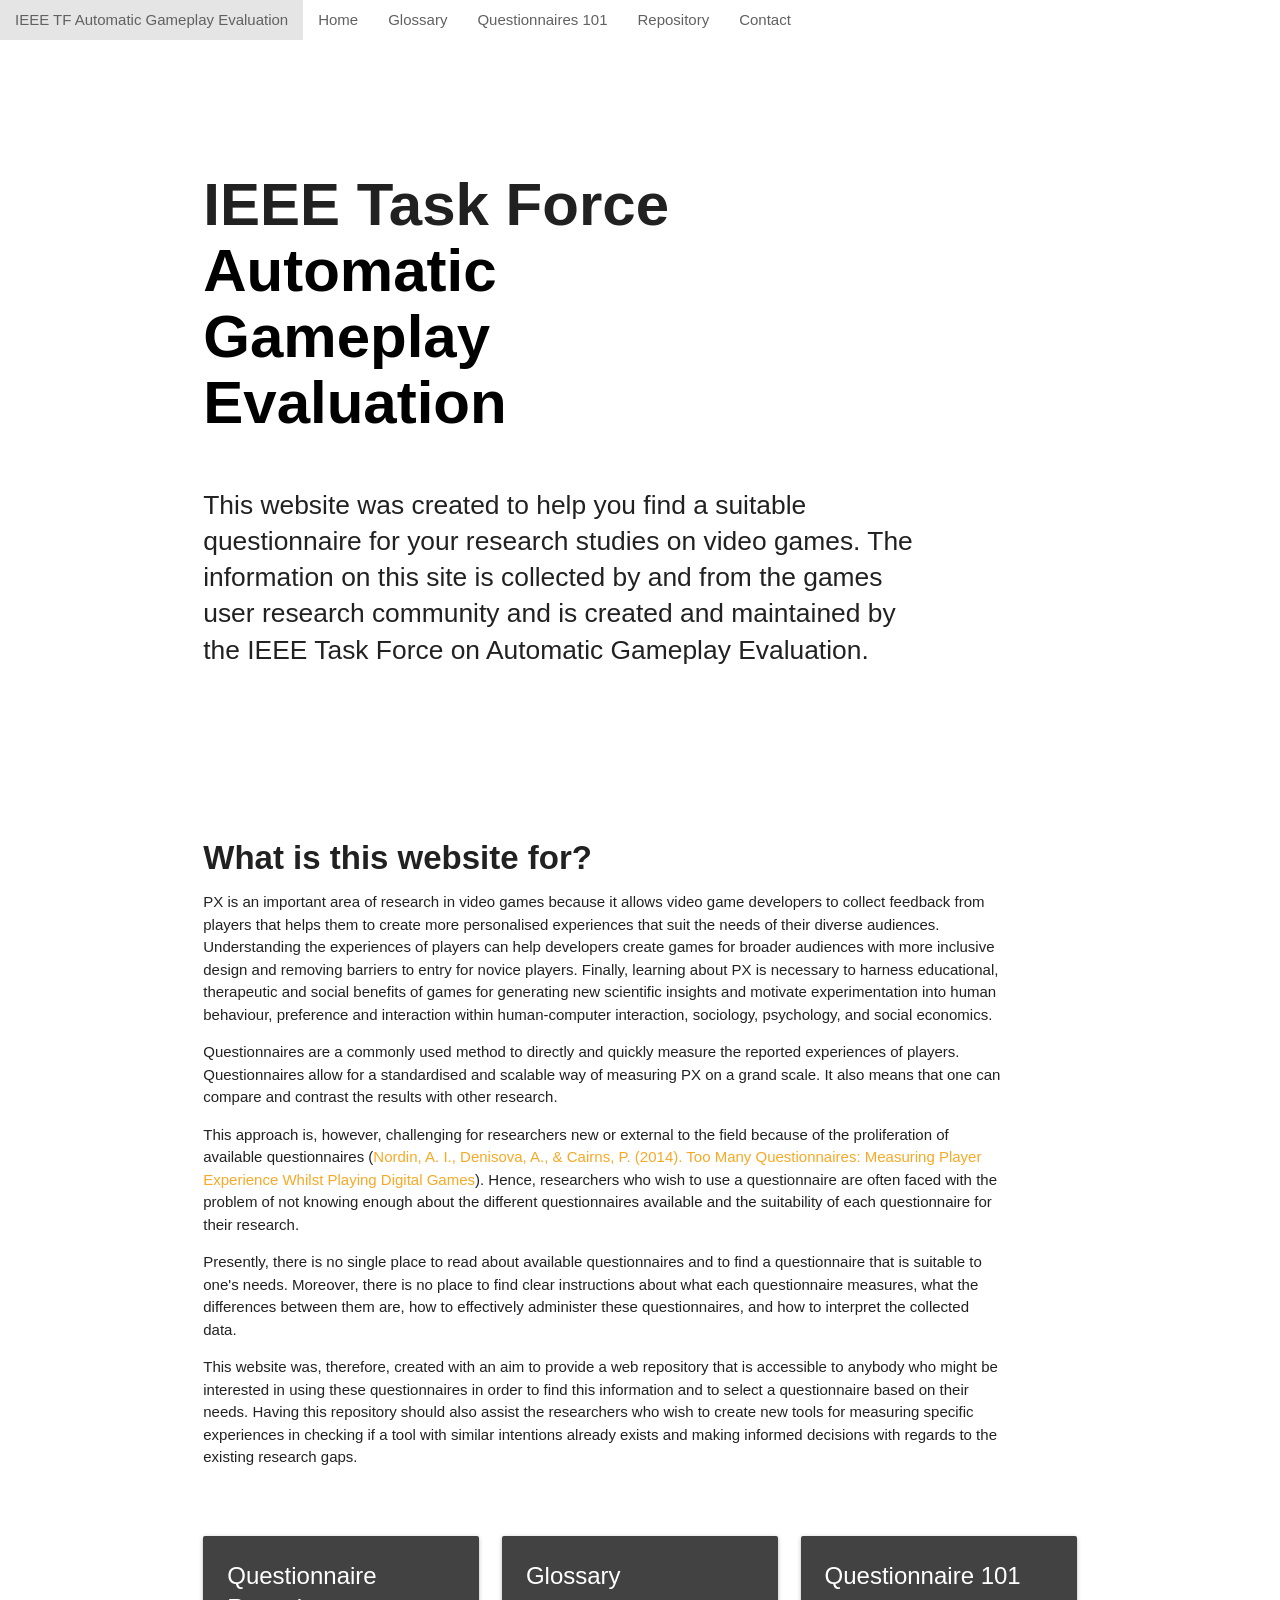
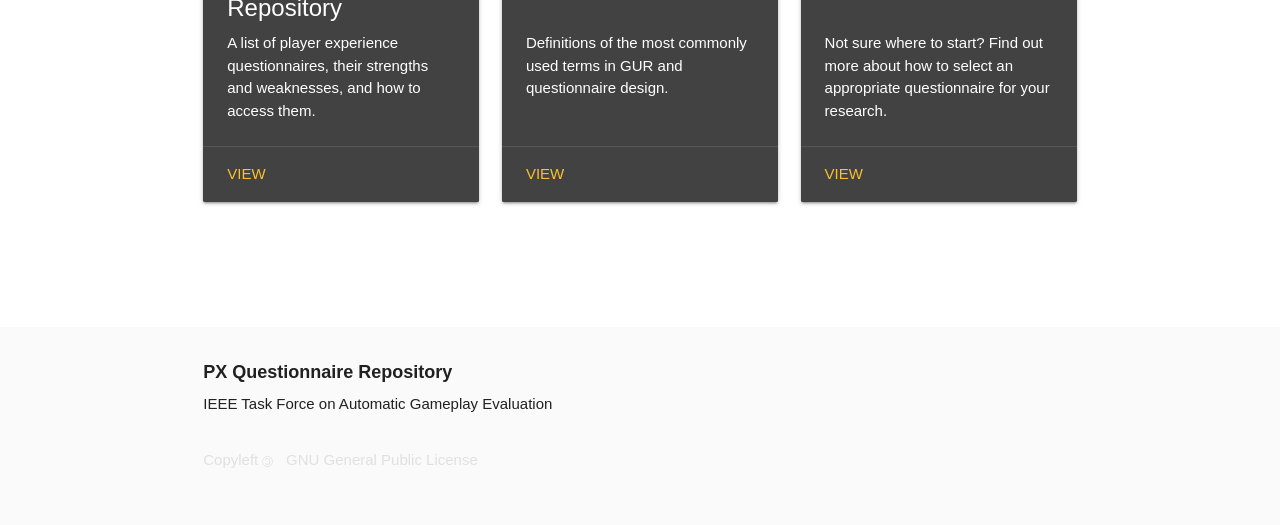
==== commit e6247184: "New member - David" ====
--- a/questionnaires/index.html
+++ b/questionnaires/index.html
@@ -26,7 +26,7 @@
             <nav class="no-shadows">
                 <div class="nav-wrapper white"><a href="#" data-target="mobile-nav" class="sidenav-trigger hide-on-med-and-up"><i class="material-icons grey-text text-darken-2">menu</i></a>
                     <ul id="nav-mobile" class="left hide-on-small-and-down">
-                        <li id="" class="active"><a href="https://game-evaluation.github.io/home.html" target="_blank" class="grey-text text-darken-2">IEEE TF Automatic Gameplay Evaluation</a>
+                        <li id="" class="active"><a href="https://game-evaluation.github.io/index.html" target="_blank" class="grey-text text-darken-2">IEEE TF Automatic Gameplay Evaluation</a>
                         </li>
                         <li id="" class=""><a href="#" title="Home" class="grey-text text-darken-2">Home</a></li>
                         <li id="" class=""><a href="glossary.html" title="Glossary" class="grey-text text-darken-2">Glossary</a></li>
@@ -38,7 +38,7 @@
             </nav>
         </div>
         <ul id="mobile-nav" class="sidenav">
-            <li id="" class="active"><a href="https://game-evaluation.github.io/home.html" target="_blank" class="menu-header">Automatic Gameplay Evaluation</a></li>
+            <li id="" class="active"><a href="https://game-evaluation.github.io/index.html" target="_blank" class="menu-header">Automatic Gameplay Evaluation</a></li>
             <li id="" class=""><a href="#" title="Home" class="grey-text text-darken-2">Home</a></li>
             <li id="" class=""><a href="glossary.html" title="Glossary" class="grey-text text-darken-2">Glossary</a></li>
             <li id="" class=""><a href="info.html" title="Questionnaires 101" class="grey-text text-darken-2">Questionnaires 101</a></li>
@@ -61,7 +61,6 @@
 
 
     <div class="container">
-        <div class="section">
             <div class="row">
                 <div class="col s12 l11">
                     <h2 class="bold mb-1"><span>What is this website for?</span></h2>
@@ -89,8 +88,8 @@
                 <div class="col s12 l4 my-5">
                     <div class="card grey darken-3">
                         <div class="card-content white-text">
-                            <span class="card-title">Glossary</span>
-                            <p class="light">Definitions of the most commonly used terms in GUR and questionnaire design.</p>
+                            <span class="card-title">Glossary<br><br></span>
+                            <p class="light">Definitions of the most commonly used terms in GUR and questionnaire design.<br><br></p>
                         </div>
                         <div class="card-action">
                             <a class="yellow-text text-darken-2" href="glossary.html">View</a>
@@ -100,11 +99,11 @@
                 <div class="col s12 l4 my-5">
                     <div class="card grey darken-3">
                         <div class="card-content white-text">
-                            <span class="card-title">Questionnaire 101</span>
-                            <p class="light">Not sure where to start? Find out more about how to select an appropriate questionnaire for your research.</p>
+                            <span class="card-title">Questionnaire 101<br><br></span>
+                            <p class="light">Not sure where to start? Find out more about how to select an appropriate questionnaire for your research.<br></p>
                         </div>
                         <div class="card-action">
-                            <a class="yellow-text text-darken-2" href="#">View</a>
+                            <a class="yellow-text text-darken-2" href="info.html">View</a>
                         </div>
                     </div>
                 </div>
@@ -112,7 +111,6 @@
 
             </div>
             <br><br>
-        </div>
     </div>
 
 
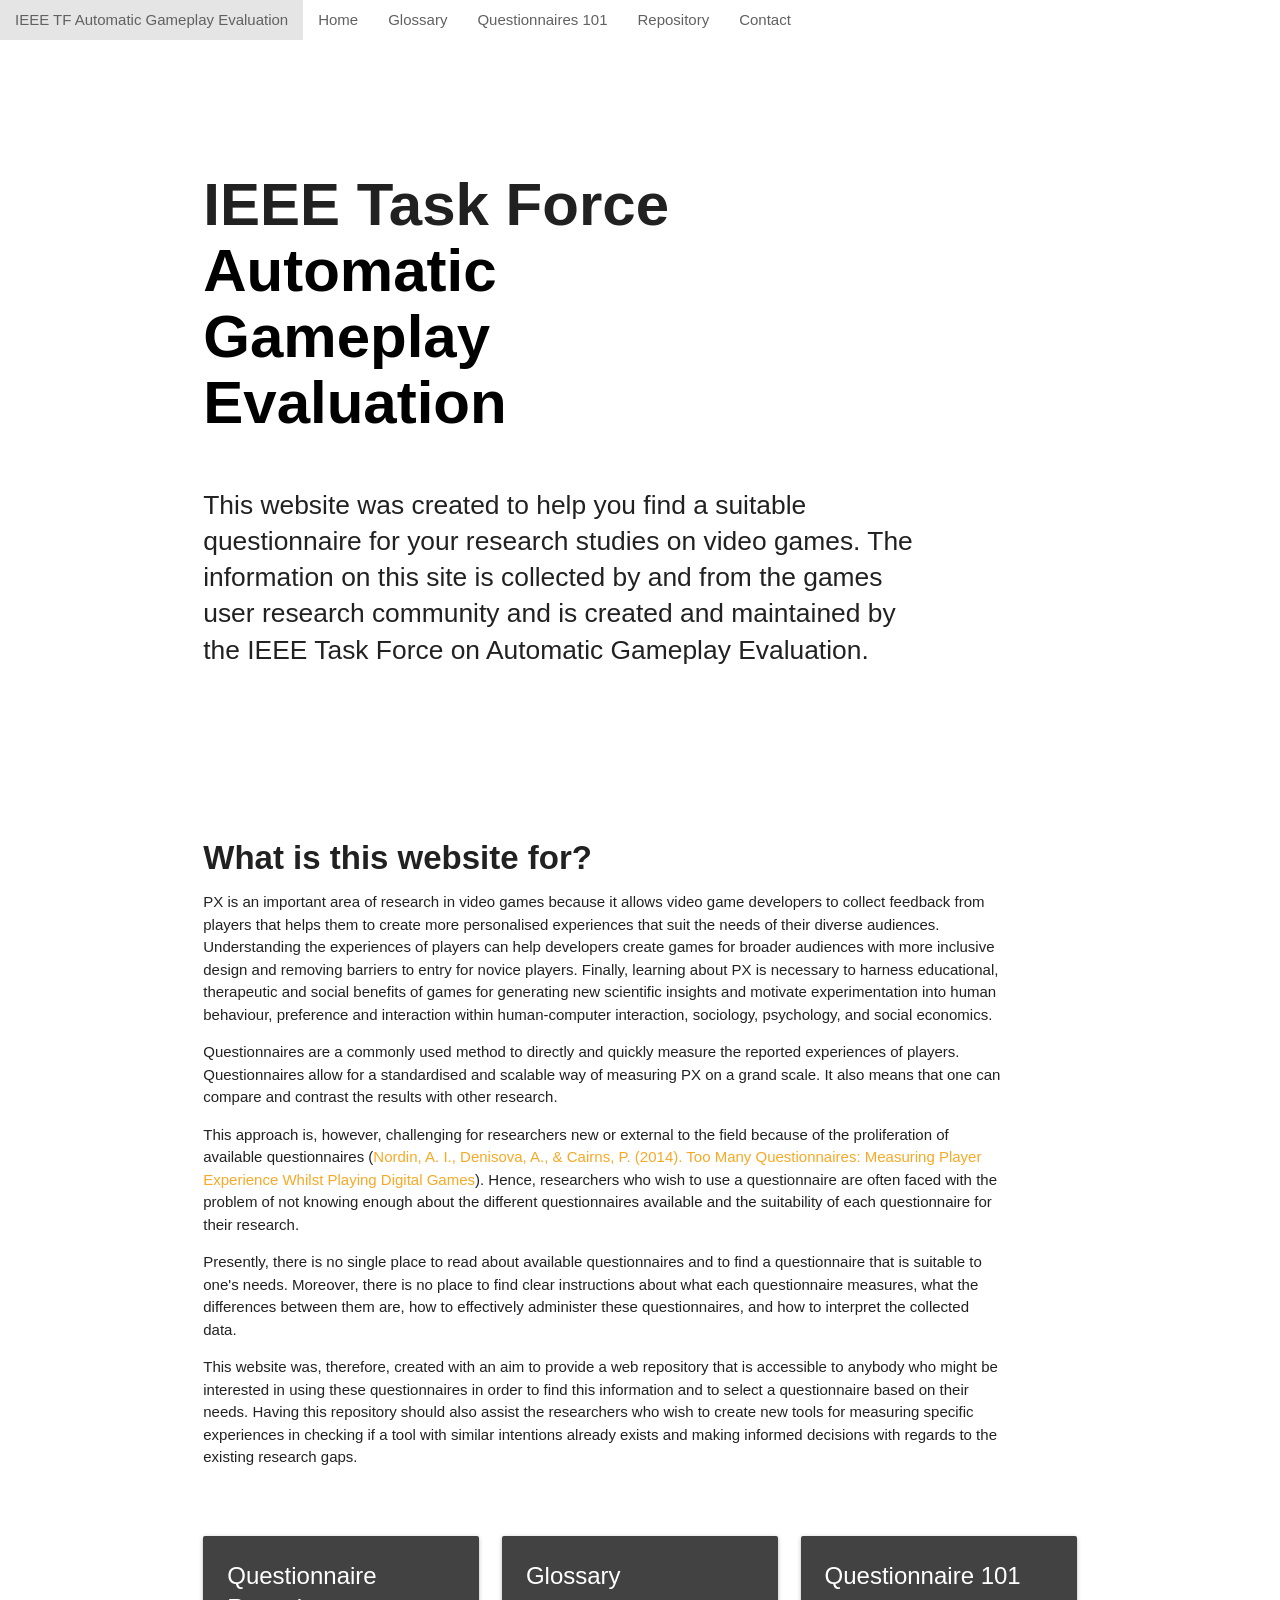
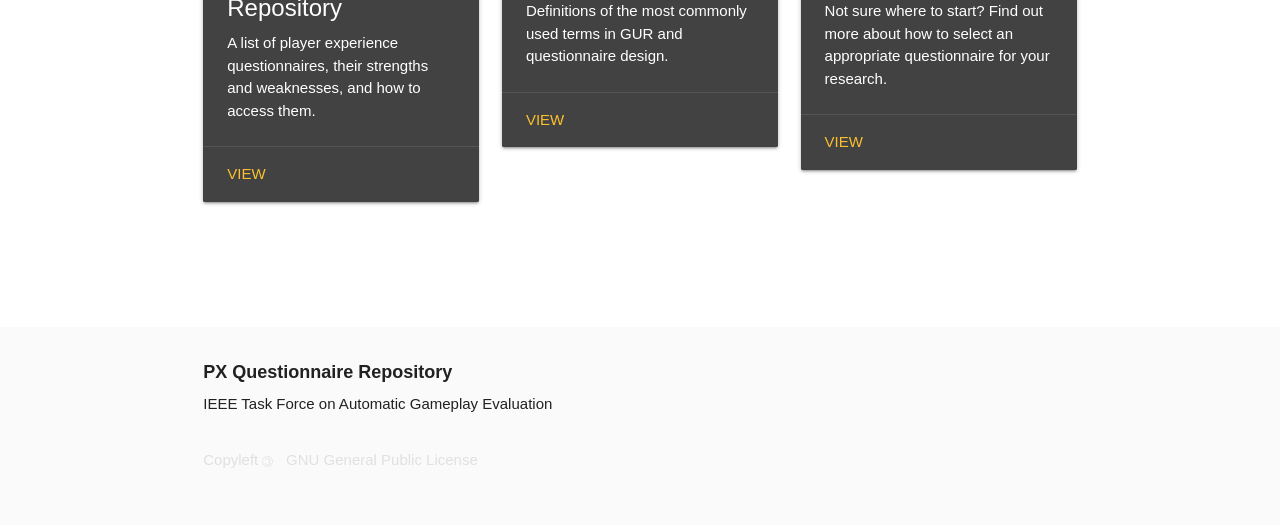
==== commit 5b76b8a5: "Fixed index page" ====
--- a/questionnaires/index.html
+++ b/questionnaires/index.html
@@ -88,8 +88,8 @@
                 <div class="col s12 l4 my-5">
                     <div class="card grey darken-3">
                         <div class="card-content white-text">
-                            <span class="card-title">Glossary<br><br></span>
-                            <p class="light">Definitions of the most commonly used terms in GUR and questionnaire design.<br><br></p>
+                            <span class="card-title">Glossary</span>
+                            <p class="light">Definitions of the most commonly used terms in GUR and questionnaire design.</p>
                         </div>
                         <div class="card-action">
                             <a class="yellow-text text-darken-2" href="glossary.html">View</a>
@@ -99,7 +99,7 @@
                 <div class="col s12 l4 my-5">
                     <div class="card grey darken-3">
                         <div class="card-content white-text">
-                            <span class="card-title">Questionnaire 101<br><br></span>
+                            <span class="card-title">Questionnaire 101</span>
                             <p class="light">Not sure where to start? Find out more about how to select an appropriate questionnaire for your research.<br></p>
                         </div>
                         <div class="card-action">
